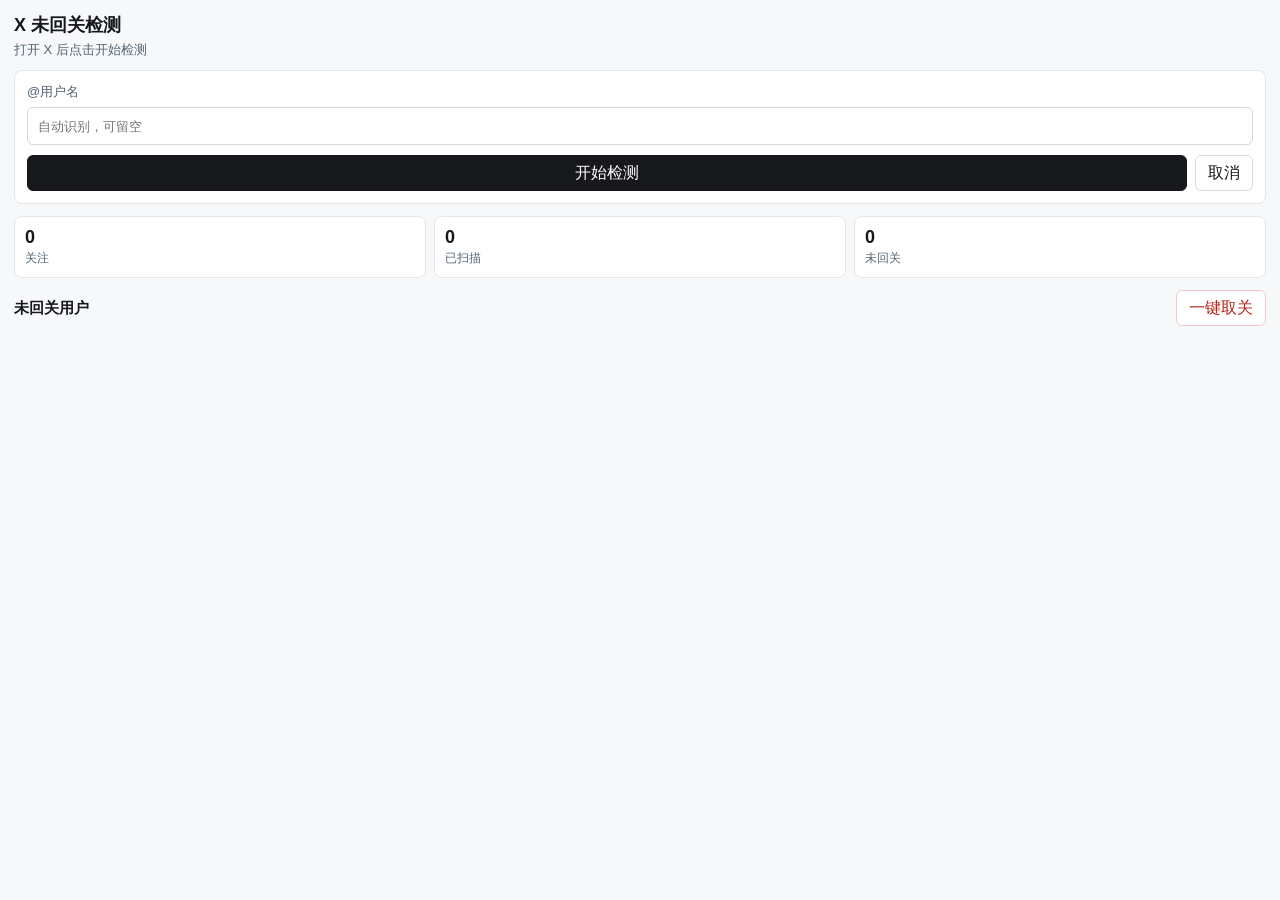
==== panel/panel.html @ 4452ced5 "Initial Chrome extension" ====
<!doctype html>
<html lang="zh-CN">
  <head>
    <meta charset="utf-8">
    <meta name="viewport" content="width=device-width, initial-scale=1">
    <title>X 未回关检测</title>
    <link rel="stylesheet" href="../styles/ui.css">
  </head>
  <body class="panel">
    <main class="app" data-ui-root>
      <header class="topbar">
        <div>
          <h1>X 未回关检测</h1>
          <p data-status>打开 X 后点击开始检测</p>
        </div>
      </header>

      <section class="controls">
        <label class="field">
          <span>@用户名</span>
          <input data-account-input type="text" inputmode="text" autocomplete="off" placeholder="自动识别，可留空">
        </label>
        <div class="actions">
          <button class="primary" type="button" data-start>开始检测</button>
          <button type="button" data-cancel>取消</button>
        </div>
      </section>

      <section class="stats">
        <div><strong data-following-count>0</strong><span>关注</span></div>
        <div><strong data-scanned-count>0</strong><span>已扫描</span></div>
        <div><strong data-result-count>0</strong><span>未回关</span></div>
      </section>

      <section class="result-header">
        <h2>未回关用户</h2>
        <button class="danger" type="button" data-batch-unfollow>一键取关</button>
      </section>

      <div class="list" data-list></div>
    </main>
    <script src="../src/ui.js"></script>
  </body>
</html>
---- styles/ui.css ----
:root {
  color-scheme: light;
  font-family: -apple-system, BlinkMacSystemFont, "Segoe UI", sans-serif;
  background: #f7f8fa;
  color: #16181c;
}

* {
  box-sizing: border-box;
}

body {
  margin: 0;
  min-width: 360px;
  background: #f7f8fa;
}

body.popup {
  width: 390px;
  min-height: 560px;
}

body.panel {
  min-width: 320px;
  width: 100%;
}

button,
input {
  font: inherit;
}

button {
  border: 1px solid #d7dce2;
  border-radius: 6px;
  background: #ffffff;
  color: #16181c;
  cursor: pointer;
  min-height: 36px;
  padding: 0 12px;
}

button:hover:not(:disabled) {
  background: #f1f3f5;
}

button:disabled {
  cursor: not-allowed;
  opacity: 0.55;
}

button.primary {
  border-color: #16181c;
  background: #16181c;
  color: #ffffff;
}

button.primary:hover:not(:disabled) {
  background: #2f3336;
}

button.danger {
  border-color: #f4c7c7;
  color: #b42318;
}

button.danger:hover:not(:disabled) {
  background: #fff1f1;
}

button.small {
  min-height: 32px;
  padding: 0 10px;
}

.app {
  display: flex;
  min-height: 100vh;
  flex-direction: column;
  gap: 12px;
  padding: 14px;
}

.topbar,
.result-header {
  display: flex;
  align-items: center;
  justify-content: space-between;
  gap: 12px;
}

.result-actions,
.row-actions {
  display: flex;
  align-items: center;
  gap: 6px;
}

h1,
h2,
p {
  margin: 0;
}

h1 {
  font-size: 18px;
  line-height: 1.25;
}

h2 {
  font-size: 15px;
}

.topbar p {
  margin-top: 4px;
  color: #536471;
  font-size: 13px;
  line-height: 1.35;
}

.icon-button {
  width: 36px;
  padding: 0;
}

.controls {
  display: grid;
  gap: 10px;
  border: 1px solid #e3e7eb;
  border-radius: 8px;
  background: #ffffff;
  padding: 12px;
}

.field {
  display: grid;
  gap: 6px;
  color: #536471;
  font-size: 13px;
}

.field input {
  width: 100%;
  min-height: 38px;
  border: 1px solid #cfd6dd;
  border-radius: 6px;
  background: #ffffff;
  color: #16181c;
  padding: 0 10px;
  outline: none;
}

.field input:focus {
  border-color: #1d9bf0;
  box-shadow: 0 0 0 2px rgba(29, 155, 240, 0.18);
}

.actions {
  display: grid;
  grid-template-columns: 1fr auto;
  gap: 8px;
}

.stats {
  display: grid;
  grid-template-columns: repeat(3, 1fr);
  gap: 8px;
}

.stats div {
  border: 1px solid #e3e7eb;
  border-radius: 8px;
  background: #ffffff;
  padding: 10px;
}

.stats strong,
.stats span {
  display: block;
}

.stats strong {
  font-size: 18px;
}

.stats span {
  margin-top: 2px;
  color: #536471;
  font-size: 12px;
}

.list {
  display: grid;
  flex: 1;
  align-content: start;
  gap: 8px;
  overflow: auto;
}

.user-row {
  display: grid;
  grid-template-columns: 42px minmax(0, 1fr) auto;
  align-items: center;
  gap: 10px;
  border: 1px solid #e3e7eb;
  border-radius: 8px;
  background: #ffffff;
  padding: 10px;
}

.avatar {
  display: grid;
  width: 42px;
  height: 42px;
  place-items: center;
  overflow: hidden;
  border-radius: 50%;
  background: #e8edf2;
  color: #536471;
  font-weight: 700;
  text-decoration: none;
}

.avatar img {
  display: block;
  width: 100%;
  height: 100%;
  object-fit: cover;
}

.user-meta {
  min-width: 0;
}

.user-meta strong,
.user-meta a,
.user-meta span {
  display: block;
  overflow: hidden;
  text-overflow: ellipsis;
  white-space: nowrap;
}

.user-meta strong {
  font-size: 14px;
}

.user-meta a {
  margin-top: 2px;
  color: #536471;
  font-size: 13px;
  text-decoration: none;
}

.badge {
  width: fit-content;
  max-width: 100%;
  margin-top: 4px;
  border-radius: 999px;
  background: #eef1f4;
  color: #536471;
  font-size: 12px;
  line-height: 1;
  padding: 4px 7px;
}

.badge.verified {
  background: #fff4de;
  color: #8a5a00;
}

.empty {
  border: 1px dashed #cfd6dd;
  border-radius: 8px;
  color: #536471;
  padding: 24px 12px;
  text-align: center;
}
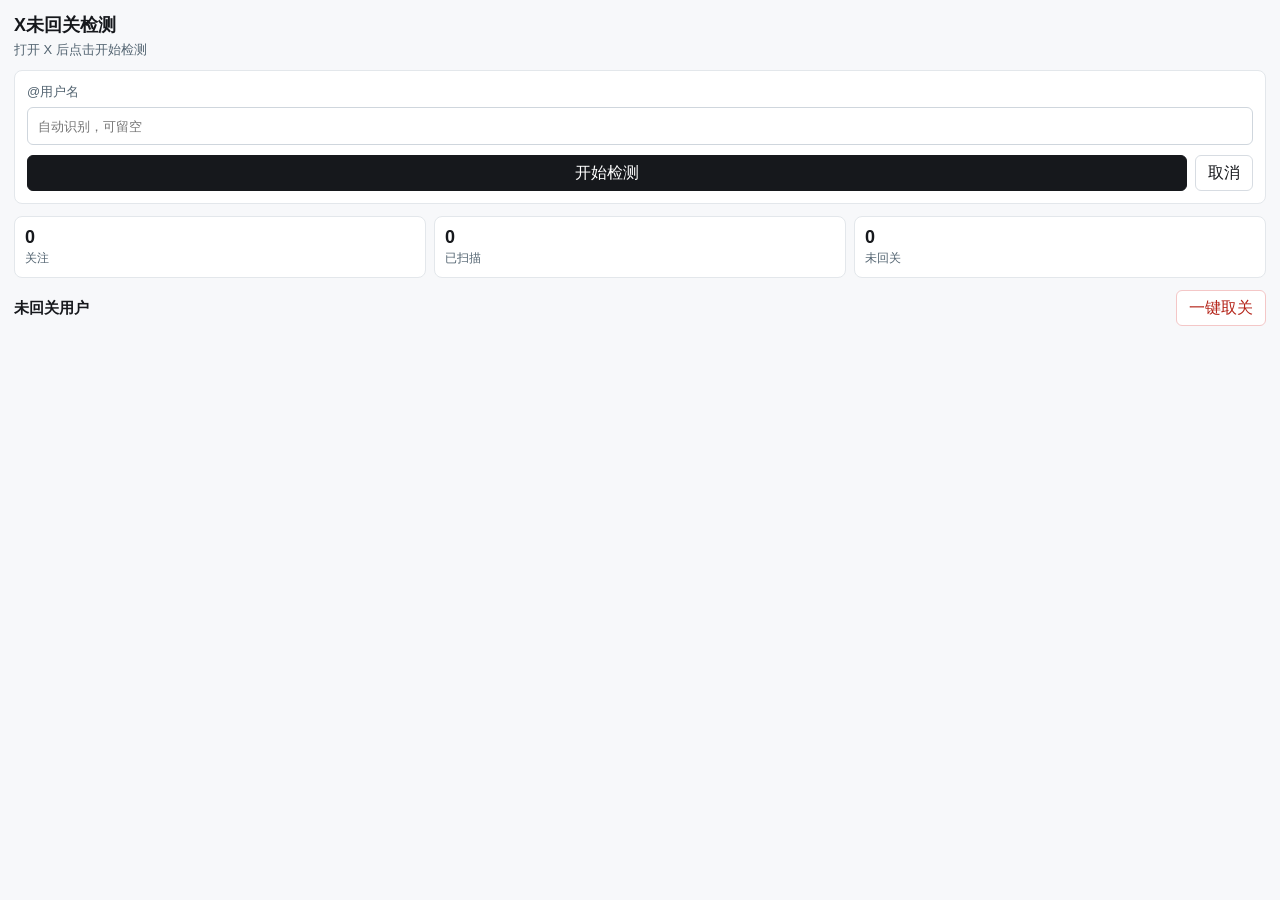
==== commit 8919602f: "Update extension to 1.0.18" ====
--- a/panel/panel.html
+++ b/panel/panel.html
@@ -3,14 +3,14 @@
   <head>
     <meta charset="utf-8">
     <meta name="viewport" content="width=device-width, initial-scale=1">
-    <title>X 未回关检测</title>
+    <title>X未回关检测</title>
     <link rel="stylesheet" href="../styles/ui.css">
   </head>
   <body class="panel">
     <main class="app" data-ui-root>
       <header class="topbar">
         <div>
-          <h1>X 未回关检测</h1>
+          <h1>X未回关检测</h1>
           <p data-status>打开 X 后点击开始检测</p>
         </div>
       </header>
